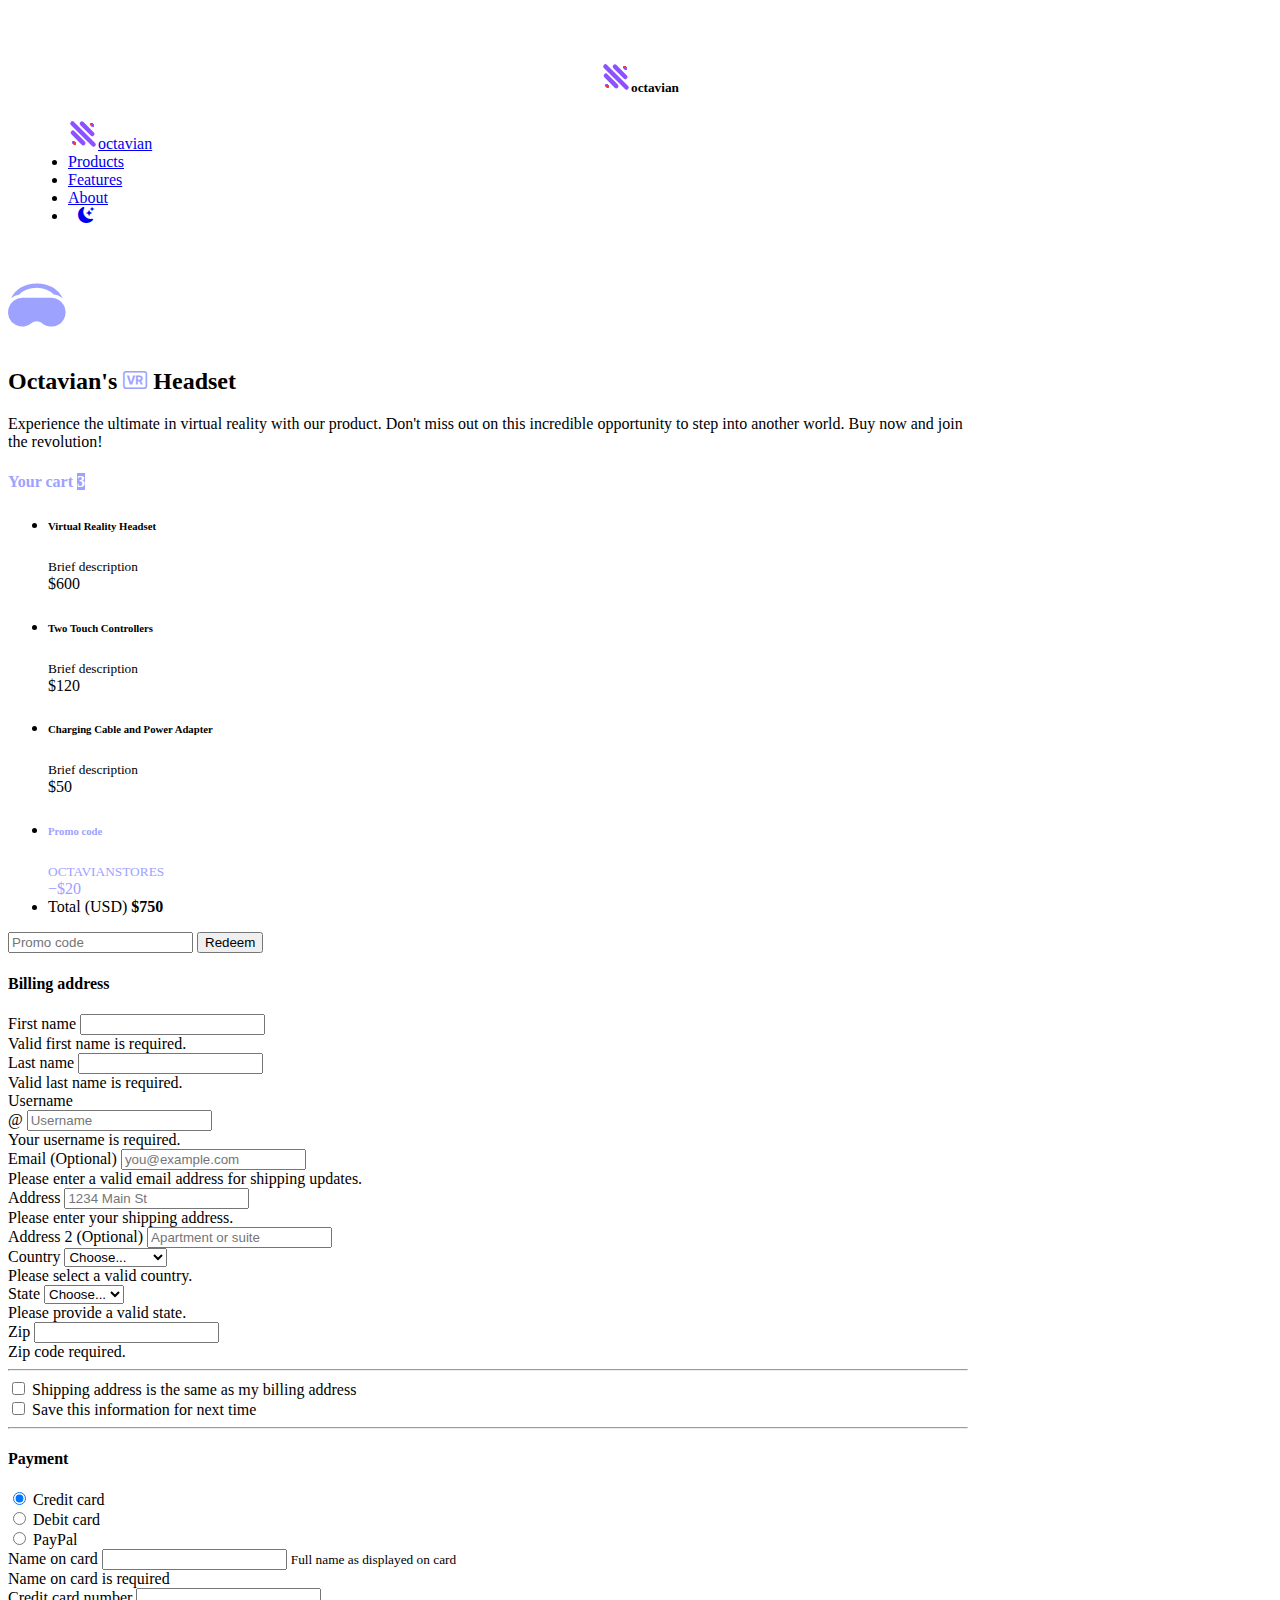
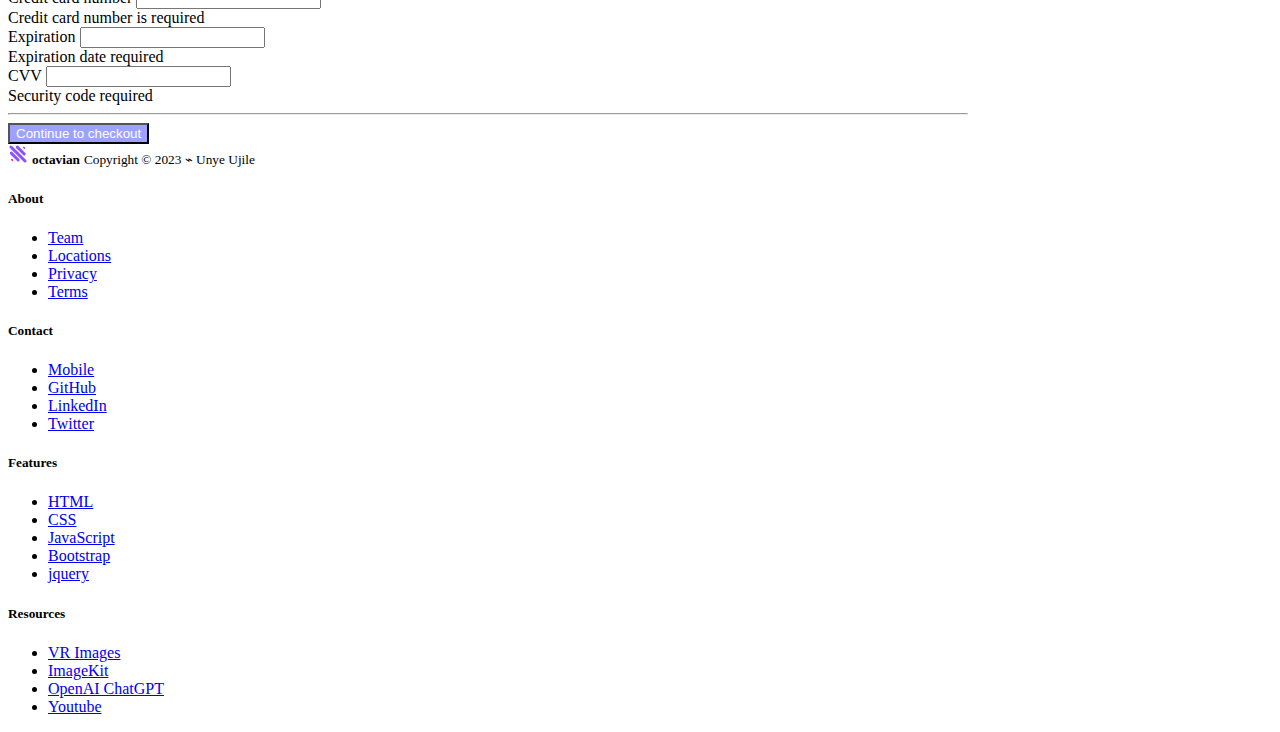
==== checkout.html @ 7d3eb1e4 "added product checkout page and improved side navbar functonality" ====
<!DOCTYPE html>
<html lang="en" id="html">
    <head>
        <meta charset="UTF-8">
        <meta http-equiv="X-UA-Compatible" content="IE=edge">
        <meta name="viewport" content="width=device-width, initial-scale=1.0",description=" Product sales website for purchasing high and low-end hardware">
        <title>Octavian | Checkout Page</title>
    
        <link rel="stylesheet" rel="preload" as="style" href="./style.css">
    
    
         <!-- OPEN GRAPH -->
         <meta property="og:image" content="./assets/images/logo-v2.svg">
         <meta property="og:image:type" content="image/png">
         <meta property="og:image:width" content="1024">
         <meta property="og:image:height" content="1024">
    
        <!-- Logo icon -->
        <link rel="icon" href="./assets/images/logo-v2.svg">
        
        <!-- bootstrap -->
        <link rel="stylesheet" href="https://cdn.jsdelivr.net/npm/bootstrap-icons@1.10.3/font/bootstrap-icons.css">
        
        <link href="https://cdn.jsdelivr.net/npm/bootstrap@5.3.0-alpha1/dist/css/bootstrap.min.css" rel="stylesheet" integrity="sha384-GLhlTQ8iRABdZLl6O3oVMWSktQOp6b7In1Zl3/Jr59b6EGGoI1aFkw7cmDA6j6gD" crossorigin="anonymous">
        
    </head>
<body>
    <nav class=" navbar navbar-expand-lg navbar-expand-md bg-body-tertiary">
        <div class="container-fluid ">
          
          <div id="navbarBrandNav">
            <img src="./assets/images/logo-v2.svg" class="display-inline" width="30px" alt="Unye company logo" ><a class="navbar-brand p-1 display-inline fw-bold" href="#">octavian</a>
          </div>
         

          <a title="navbar toggle" id="" class="navbar-toggler border-0" type="button" data-bs-toggle="offcanvas" data-bs-target="#offcanvasNavbar" aria-controls="offcanvasNavbar">
            <span class="navbar-toggler-icon"></span>
          </a> 

          <div class="offcanvas offcanvas-end" tabindex="-1" id="offcanvasNavbar" aria-labelledby="offcanvasNavbarLabel">


            <div class="offcanvas-header">
              <h5 class="offcanvas-title fw-bold" id="offcanvasNavbarLabel"><img src="./assets/images/logo-v2.svg" class="p-1" width="30px" height="30px" alt="Unye company logo">octavian</h5>

              <a title="close" class="btn-close" data-bs-dismiss="offcanvas" id="toggleBtn" ></a>
            </div>

            
            <div class="offcanvas-body">
              
              <ul class="navbar-nav mx-auto offcanvas-body-ul">
                
                <a class="navbar-brand d-lg-block d-xs-none fw-bold" href="#" id="navbarBrandUl"> <img src="./assets/images/logo-v2.svg" class="p-1" width="30px" height="30px" alt="Unye company logo">octavian</a>

                <li class="nav-item">
                  <a class="nav-link" aria-current="page" href="./index.html" onclick="closeNav();">Products</a>
                </li>
                <li class="nav-item">
                  <a class="nav-link" href="#features" onclick="closeNav();">Features</a>
                </li> 
                <li class="nav-item">
                  <a class="nav-link" href="#about" onclick="closeNav();">About </a>
                </li>
                <li class="nav-item ">

                  <a href="#" class="nav-link pad bi bi-brightness-high-fill" aria-label="mode toggle" rel="noopener noreferrer" id="modeIcon">
                  </a> 
                </li>
              </ul>
           
            </div>
          </div>
        </div>
      </nav>

      <div class="container">
      <main>
    <div class="py-5 text-center">

        <h1><i class="bi bi-headset-vr theme" id="vr-checkout"></i></h1>
      <!-- <img class="d-block mx-auto mb-4" src="./assets/images/logo-v2.svg" alt="" width="72" height="57"> -->

      <h2 class="fw-bold">Octavian's <i class="bi bi-badge-vr theme"></i> Headset</h2>
      
      <p class="lead">Experience the ultimate in virtual reality with our product. Don't miss out on this incredible opportunity to step into another world. Buy now and join the revolution!</p>
    </div>

    <div class="row g-5">
      <div class="col-md-5 col-lg-4 order-md-last">
        <h4 class="d-flex justify-content-between align-items-center mb-3">
          <span class="theme">Your cart</span>
          <span class="badge theme-bg rounded-pill">3</span>
        </h4>
        <ul class="list-group mb-3">
          <li class="list-group-item d-flex justify-content-between lh-sm">
            <div>
              <h6 class="my-0">Virtual Reality Headset</h6>
              <small class="text-body-secondary">Brief description</small>
            </div>
            <span class="text-body-secondary">$600</span>
          </li>
          <li class="list-group-item d-flex justify-content-between lh-sm">
            <div>
              <h6 class="my-0">Two Touch Controllers </h6>
              <small class="text-body-secondary">Brief description</small>
            </div>
            <span class="text-body-secondary">$120</span>
          </li>
          <li class="list-group-item d-flex justify-content-between lh-sm">
            <div>
              <h6 class="my-0">Charging Cable and Power Adapter</h6>
              <small class="text-body-secondary">Brief description</small>
            </div>
            <span class="text-body-secondary">$50</span>
          </li>
          <li class="list-group-item d-flex justify-content-between bg-body-tertiary">
            <div class="theme">
              <h6 class="my-0">Promo code</h6>
              <small>OCTAVIANSTORES</small>
            </div>
            <span class="theme">−$20</span>
          </li>
          <li class="list-group-item d-flex justify-content-between">
            <span>Total (USD)</span>
            <strong>$750</strong>
          </li>
        </ul>

        <form class="card p-2">
          <div class="input-group">
            <input type="text" class="form-control" placeholder="Promo code">
            <button type="submit" class="btn btn-secondary">Redeem</button>
          </div>
        </form>
      </div>
      <div class="col-md-7 col-lg-8">
        <h4 class="mb-3">Billing address</h4>
        <form class="needs-validation" novalidate="">
          <div class="row g-3">
            <div class="col-sm-6">
              <label for="firstName" class="form-label">First name</label>
              <input type="text" class="form-control" id="firstName" placeholder="" value="" required="">
              <div class="invalid-feedback">
                Valid first name is required.
              </div>
            </div>

            <div class="col-sm-6">
              <label for="lastName" class="form-label">Last name</label>
              <input type="text" class="form-control" id="lastName" placeholder="" value="" required="">
              <div class="invalid-feedback">
                Valid last name is required.
              </div>
            <div id="extwaiokist" style="display:none" v="gclhi" q="ff97e10d" c="853.7" i="868" u="0.359" s="05022301" sg="svr_04262315-ga_05022301-bai_04172310" d="1" w="false" e="" a="2" m="BMe=" vn="3adyt"><div id="extwaigglbit" style="display:none" v="gclhi" q="ff97e10d" c="853.7" i="868" u="0.359" s="05022301" sg="svr_04262315-ga_05022301-bai_04172310" d="1" w="false" e="" a="2" m="BMe="></div></div></div>

            <div class="col-12">
              <label for="username" class="form-label">Username</label>
              <div class="input-group has-validation">
                <span class="input-group-text">@</span>
                <input type="text" class="form-control" id="username" placeholder="Username" required="">
              <div class="invalid-feedback">
                  Your username is required.
                </div>
              </div>
            </div>

            <div class="col-12">
              <label for="email" class="form-label">Email <span class="text-body-secondary">(Optional)</span></label>
              <input type="email" class="form-control" id="email" placeholder="you@example.com">
              <div class="invalid-feedback">
                Please enter a valid email address for shipping updates.
              </div>
            </div>

            <div class="col-12">
              <label for="address" class="form-label">Address</label>
              <input type="text" class="form-control" id="address" placeholder="1234 Main St" required="">
              <div class="invalid-feedback">
                Please enter your shipping address.
              </div>
            </div>

            <div class="col-12">
              <label for="address2" class="form-label">Address 2 <span class="text-body-secondary">(Optional)</span></label>
              <input type="text" class="form-control" id="address2" placeholder="Apartment or suite">
            </div>

            <div class="col-md-5">
              <label for="country" class="form-label">Country</label>
              <select class="form-select" id="country" required="">
                <option value="">Choose...</option>
                <option>United States</option>
              </select>
              <div class="invalid-feedback">
                Please select a valid country.
              </div>
            </div>

            <div class="col-md-4">
              <label for="state" class="form-label">State</label>
              <select class="form-select" id="state" required="">
                <option value="">Choose...</option>
                <option>California</option>
              </select>
              <div class="invalid-feedback">
                Please provide a valid state.
              </div>
            </div>

            <div class="col-md-3">
              <label for="zip" class="form-label">Zip</label>
              <input type="text" class="form-control" id="zip" placeholder="" required="">
              <div class="invalid-feedback">
                Zip code required.
              </div>
            </div>
          </div>

          <hr class="my-4">

          <div class="form-check">
            <input type="checkbox" class="form-check-input" id="same-address">
            <label class="form-check-label" for="same-address">Shipping address is the same as my billing address</label>
          </div>

          <div class="form-check">
            <input type="checkbox" class="form-check-input" id="save-info">
            <label class="form-check-label" for="save-info">Save this information for next time</label>
          </div>

          <hr class="my-4">

          <h4 class="mb-3">Payment</h4>

          <div class="my-3">
            <div class="form-check">
              <input id="credit" name="paymentMethod" type="radio" class="form-check-input" checked="" required="">
              <label class="form-check-label" for="credit">Credit card</label>
            </div>
            <div class="form-check">
              <input id="debit" name="paymentMethod" type="radio" class="form-check-input" required="">
              <label class="form-check-label" for="debit">Debit card</label>
            </div>
            <div class="form-check">
              <input id="paypal" name="paymentMethod" type="radio" class="form-check-input" required="">
              <label class="form-check-label" for="paypal">PayPal</label>
            </div>
          </div>

          <div class="row gy-3">
            <div class="col-md-6">
              <label for="cc-name" class="form-label">Name on card</label>
              <input type="text" class="form-control" id="cc-name" placeholder="" required="">
              <small class="text-body-secondary">Full name as displayed on card</small>
              <div class="invalid-feedback">
                Name on card is required
              </div>
            </div>

            <div class="col-md-6">
              <label for="cc-number" class="form-label">Credit card number</label>
              <input type="text" class="form-control" id="cc-number" placeholder="" required="">
              <div class="invalid-feedback">
                Credit card number is required
              </div>
            </div>

            <div class="col-md-3">
              <label for="cc-expiration" class="form-label">Expiration</label>
              <input type="text" class="form-control" id="cc-expiration" placeholder="" required="">
              <div class="invalid-feedback">
                Expiration date required
              </div>
            </div>

            <div class="col-md-3">
              <label for="cc-cvv" class="form-label">CVV</label>
              <input type="text" class="form-control" id="cc-cvv" placeholder="" required="">
              <div class="invalid-feedback">
                Security code required
              </div>
            </div>
          </div>

          <hr class="my-4">

          <button class="w-100 btn theme-bg btn-lg" type="submit">Continue to checkout</button>
        </form>
      </div>
    </div>
     </main>
      </div>

      <footer class="container py-5" id="footer">
        <div class="row">
          <div class="col-12 col-md developer-details-footer">
            <div class="p-1 text-center">

              <img src="./assets/images/logo-v2.svg" alt="Unye company logo" width="20px" height="20px"> 
              <h5 class="fw-bold lh-1 display-inline"> octavian</h5>

            <small class="d-block mb-3 text-muted p-1">Copyright © 2023 ⌁ Unye Ujile</small>

            </div>
            
          </div>
          <div class="col-6 col-md">
            <h5 id="about">About</h5>
            <ul class="list-unstyled text-small">
              <li><a class="link-secondary" href="#">Team</a></li>
              <li><a class="link-secondary" href="#">Locations</a></li>
              <li><a class="link-secondary" href="#">Privacy</a></li>
              <li><a class="link-secondary" href="#">Terms</a></li>
            </ul>
          </div>
          <div class="col-6 col-md">
            <h5>Contact</h5>
            <ul class="list-unstyled text-small">
              <li><a class="link-secondary" href="tel:+2348161912230" target="_blank">Mobile</a></li>
              <li><a class="link-secondary" href="https://github.com/Dav3U" target="_blank" rel="noopener">GitHub</a></li>
              <li><a class="link-secondary" href="https://www.linkedin.com/in/unye-ujile-34544b237" target="_blank" rel="noopener">LinkedIn</a></li>
              <li><a class="link-secondary" href="https://www.twitter.com/directorclaude" target="_blank" rel="noopener">Twitter</a></li>
            </ul>
          </div>
          <div class="col-6 col-md">
            <h5 id="features">Features</h5>
            <ul class="list-unstyled text-small">
              <li><a class="link-secondary" target="_blank" rel="noopener" href="https://developer.mozilla.org/en-US/docs/Web/HTML">HTML</a></li>
              <li><a class="link-secondary" target="_blank" rel="noopener" href="https://developer.mozilla.org/en-US/docs/Web/CSS">CSS</a></li>
              <li><a class="link-secondary" target="_blank" rel="noopener" href="http://vanilla-js.com/">JavaScript</a></li>
              <li><a class="link-secondary" target="_blank" rel="noopener" href="https://getbootstrap.com/">Bootstrap</a></li>
              <li><a class="link-secondary" target="_blank" rel="noopener" href="https://api.jquery.com/">jquery</a></li>
            </ul>
          </div>
          <div class="col-6 col-md">
            <h5>Resources</h5>
            <ul class="list-unstyled text-small">
              <li><a class="link-secondary" href="https://techbystarks.com" target="_blank" rel="noopener">VR Images</a></li>
              <li><a class="link-secondary" href="https://www.imagekit.io" target="_blank" rel="noopener">ImageKit</a></li>
              <li><a class="link-secondary" href="https://www.openai.com" target="_blank" rel="noopener">OpenAI ChatGPT</a></li>
              <li><a class="link-secondary" href="https://youtu.be/ycV7iFG_l-U" target="_blank" rel="noopener">Youtube</a></li>
            </ul>
          </div>
        </div>
      </footer>

  <script src="./octavian.js" async></script>
<script src="https://code.jquery.com/jquery-3.6.3.js" 
integrity="sha256-nQLuAZGRRcILA+6dMBOvcRh5Pe310sBpanc6+QBmyVM=" 
crossorigin="anonymous"> async
</script>
<script src="https://cdn.jsdelivr.net/npm/bootstrap@5.2.3/dist/js/bootstrap.bundle.min.js" integrity="sha384-kenU1KFdBIe4zVF0s0G1M5b4hcpxyD9F7jL+jjXkk+Q2h455rYXK/7HAuoJl+0I4" crossorigin="anonymous" async></script>
</body>
</html>
---- style.css ----
.container {
    max-width: 960px;
  }

  body{
    scroll-behavior: smooth;
  }
  
   .bg-section-secondary {
    background-color: #FAFBFE !important;
} 

  .flex-equal > * {
    flex: 1;
  }

  @media (min-width: 768px) {
    .flex-md-equal > * {
      flex: 1;
    }
  }

  .navbar{
    padding: 20px;

  }

  #toggleBtn:focus {
    outline: none; /* remove outline on focus */
  }
  
  #toggleBtn:active,
  #toggleBtn:focus {
    border: none; /* remove border on click/active/focus */
  }
  
  #offcanvasNavbar{
    padding-top: 1%;
    text-align: center;
    /* width:65vw ; */
  }

  .offcanvas-body-ul{
    text-align: left;
  }

  #brandIcon{
    padding: 5px;
    color: #210460;

  }

  .set{
    display: inline;
  }

  a.dropdown-item{
    text-align: center;

  }

  footer{
    width: 100%;
  }

  body, nav{
    /* background: linear-gradient(to bottom right, rgb(28, 28, 28), #4d55ee); */

  }

  .topic{
    font-family: copperplate;
  }

  #landingDiv, #fourthDiv{
    
   display: flex;
   align-items: center;
    justify-content: center;
    padding: 0;
  }

/* MEDIA QUERY */
  
@media screen and (max-width: 720px) {

  #landingDiv {
    min-height: 300px;
    }
}
@media screen and (max-width: 767px) {
#navbarBrandUl{
    display: none;
}

#navbarBrandNav{
  display: block;
}
.header-resize{
  font-size: 5vw;
}

}

@media screen and (min-width: 767px) {
  #navbarBrandNav{
    display: none;
  }
  }

@media screen and (max-width: 576px) {

  #compatDiv {
    text-align: center;
    }

    .feature{
      padding: 30px;
    }
}

@media screen and (max-width: 991px ) {
 
  #fifthDiv{
    min-height: 500px;
  }

  #landingDiv {
    text-align: center;
    }

    #thirdWriteup, #thirdDiv, .centerDiv{
      text-align: center;
    }
}

@media screen and (min-width: 992px ) {
 
  #fifthDiv{
    min-height: 400px;
  }
}

#landingDiv img, .img{
  width: 85%;
  padding: 15px;
  
}

 #img3{
  
  width: 80%;
}

#shopNowBtn{
  font-size:larger;
  /* padding: 10px; */
}

#shopNowBtn:hover{
  background-color: #333;

  color: rgba(255, 255, 255, 0.841);
}

.landingWriteup{
 font-size: 3rem;

  font-family: system-ui,-apple-system,"Segoe UI",Roboto,"Helvetica Neue","Noto Sans","Liberation Sans",Arial,sans-serif,"Apple Color Emoji","Segoe UI Emoji","Segoe UI Symbol","Noto Color Emoji";
  font-size: 1.4em;
  /* background-color: rgba(0, 0, 0, .05); */
  /* top: 1% */
  /* width: 40%; */
}

.writeup{
  text-align: left;
}

#landingDiv, #secondDiv, #thirdDiv{

  min-height: 600px;

}

#controllerDiv{
  border-radius: 150px;
}

#secondRowImg, #thirdWriteup, #secondWriteup , .cube
{
    display: flex;
    align-items: center;
    /* justify-content: center; */
}

.flex{
  display: flex;
  align-items: center;
  justify-content: center;

}

.bgImg{
  /* background-image: url(./assets/images/vr-human-1.png); */
  background-size: cover;
  background-repeat: no-repeat;
  opacity: 0.9;

}

.bgImg1{
  background-image: url(./assets/images/vr-human-learning.webp);

}

.bgImg2{
  background-image: url(./assets/images/vr-human-1-bg.jpg);

}

.bgImg3{
  background-image: url(./assets/images/vr-human-exercise.jpg);
  font-weight: bold;

}

.imgg{
  background: aqua;
}
  
#fourthDiv, .size {
  min-height: 200px;
}

#fifthDiv{
  min-height: 300px; 
  /* border: 1px solid red; */
}

.cube{
  min-height: 250px;
}

 .width-100{
  width: 100%;
  /* border: 1px solid red; */
}

.pad{
  padding: 10px;
}

.theme{
color: #9da2ff;
}

div .theme-bg, #shopBtn1, #shopBtn2, #testCompatBtn{
  background-color: #9da2ff;
  color: white;
  }

  .sales-row {
    /* background-color: #f8f8f8; */
    /* padding: 50px 20px; */
    text-align: center;
    min-height: 300px;
  }
  
  .display-inline{
    display: inline;
}

#vr-checkout{
  font-size: 1.8em;
}
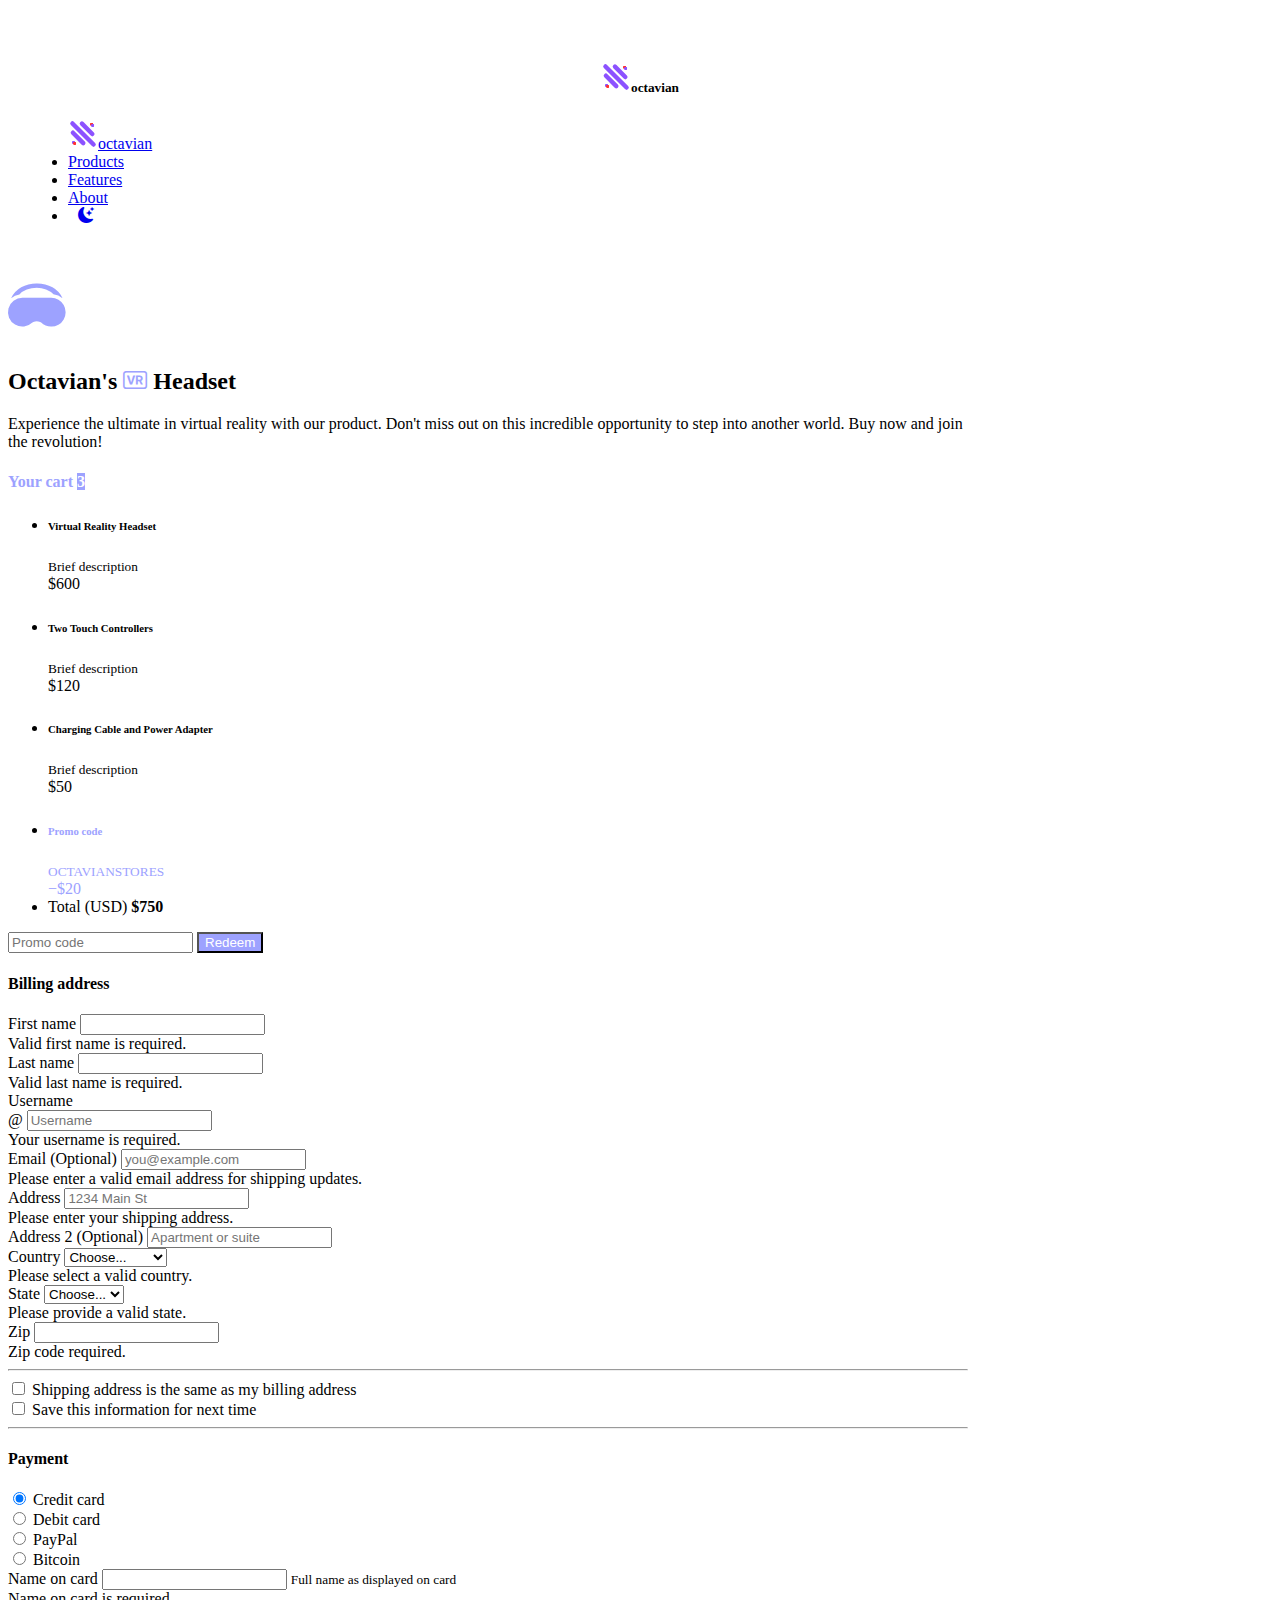
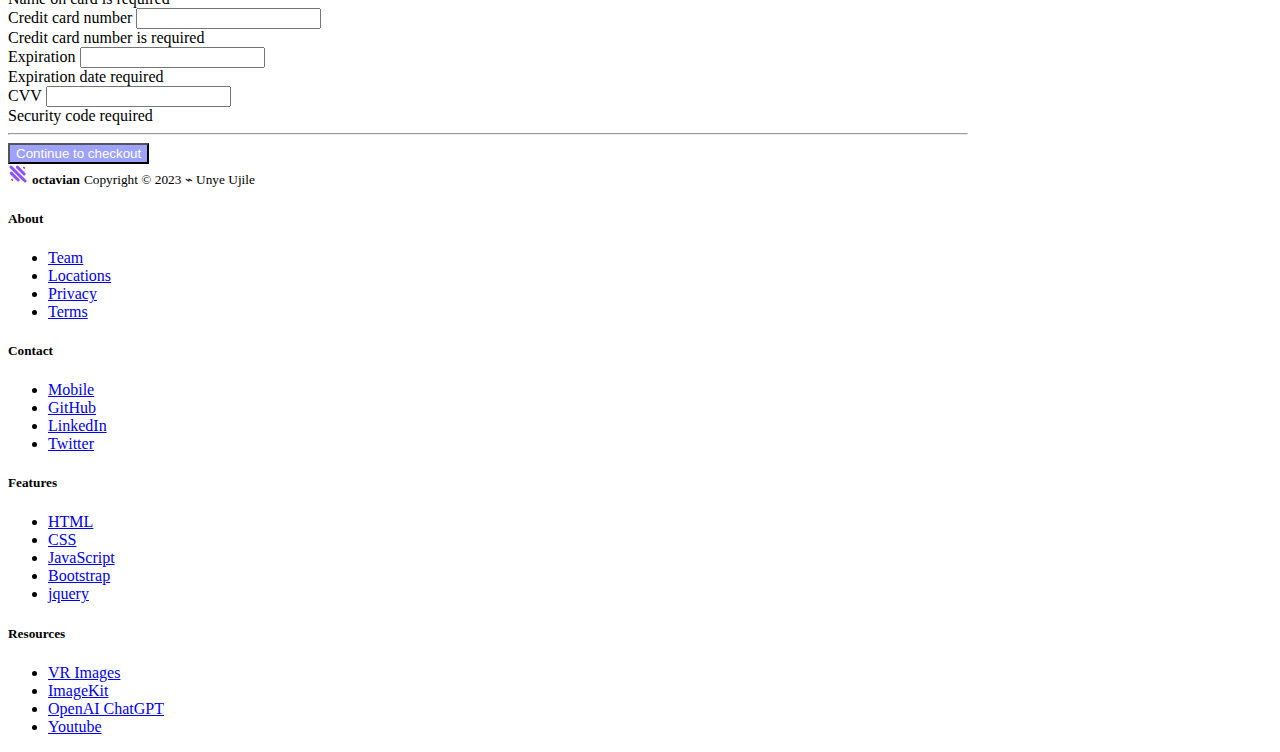
==== commit ca7e60e0: "navbar update" ====
--- a/checkout.html
+++ b/checkout.html
@@ -27,34 +27,30 @@
 <body>
     <nav class=" navbar navbar-expand-lg navbar-expand-md bg-body-tertiary">
         <div class="container-fluid ">
-          
           <div id="navbarBrandNav">
-            <img src="./assets/images/logo-v2.svg" class="display-inline" width="30px" alt="Unye company logo" ><a class="navbar-brand p-1 display-inline fw-bold" href="#">octavian</a>
-          </div>
-         
-
+            <a class="navbar-brand p-1 display-inline fw-bold" href="./index.html">
+              <img src="./assets/images/logo-v2.svg" class="display-inline" width="30px" alt="Unye company logo" >
+              octavian</a>
+          </div>
           <a title="navbar toggle" id="" class="navbar-toggler border-0" type="button" data-bs-toggle="offcanvas" data-bs-target="#offcanvasNavbar" aria-controls="offcanvasNavbar">
             <span class="navbar-toggler-icon"></span>
           </a> 
 
           <div class="offcanvas offcanvas-end" tabindex="-1" id="offcanvasNavbar" aria-labelledby="offcanvasNavbarLabel">
 
-
             <div class="offcanvas-header">
               <h5 class="offcanvas-title fw-bold" id="offcanvasNavbarLabel"><img src="./assets/images/logo-v2.svg" class="p-1" width="30px" height="30px" alt="Unye company logo">octavian</h5>
 
               <a title="close" class="btn-close" data-bs-dismiss="offcanvas" id="toggleBtn" ></a>
             </div>
-
             
             <div class="offcanvas-body">
               
               <ul class="navbar-nav mx-auto offcanvas-body-ul">
-                
-                <a class="navbar-brand d-lg-block d-xs-none fw-bold" href="#" id="navbarBrandUl"> <img src="./assets/images/logo-v2.svg" class="p-1" width="30px" height="30px" alt="Unye company logo">octavian</a>
+                <a class="navbar-brand d-lg-block d-xs-none fw-bold" href="./index.html" id="navbarBrandUl"> <img src="./assets/images/logo-v2.svg" class="p-1" width="30px" height="30px" alt="Unye company logo">octavian</a>
 
                 <li class="nav-item">
-                  <a class="nav-link" aria-current="page" href="./index.html" onclick="closeNav();">Products</a>
+                  <a class="nav-link" aria-current="page" href="#landingDiv" onclick="closeNav();">Products</a>
                 </li>
                 <li class="nav-item">
                   <a class="nav-link" href="#features" onclick="closeNav();">Features</a>
@@ -63,7 +59,6 @@
                   <a class="nav-link" href="#about" onclick="closeNav();">About </a>
                 </li>
                 <li class="nav-item ">
-
                   <a href="#" class="nav-link pad bi bi-brightness-high-fill" aria-label="mode toggle" rel="noopener noreferrer" id="modeIcon">
                   </a> 
                 </li>
@@ -130,7 +125,7 @@
         <form class="card p-2">
           <div class="input-group">
             <input type="text" class="form-control" placeholder="Promo code">
-            <button type="submit" class="btn btn-secondary">Redeem</button>
+            <button type="submit" class="btn theme-bg">Redeem</button>
           </div>
         </form>
       </div>
@@ -246,7 +241,13 @@
               <input id="paypal" name="paymentMethod" type="radio" class="form-check-input" required="">
               <label class="form-check-label" for="paypal">PayPal</label>
             </div>
-          </div>
+              <div class="form-check">
+              <input id="bitcoin" name="paymentMethod" type="radio" class="form-check-input" required="">
+              <label class="form-check-label" for="bitcoin">Bitcoin</label>
+            </div>
+          </div>
+
+          
 
           <div class="row gy-3">
             <div class="col-md-6">
--- a/style.css
+++ b/style.css
@@ -273,4 +273,9 @@
 
 #vr-checkout{
   font-size: 1.8em;
+}
+
+#checkoutBtn:hover , #redeemBtn:hover{
+  background-color: #595d99;
+  color: white;
 }